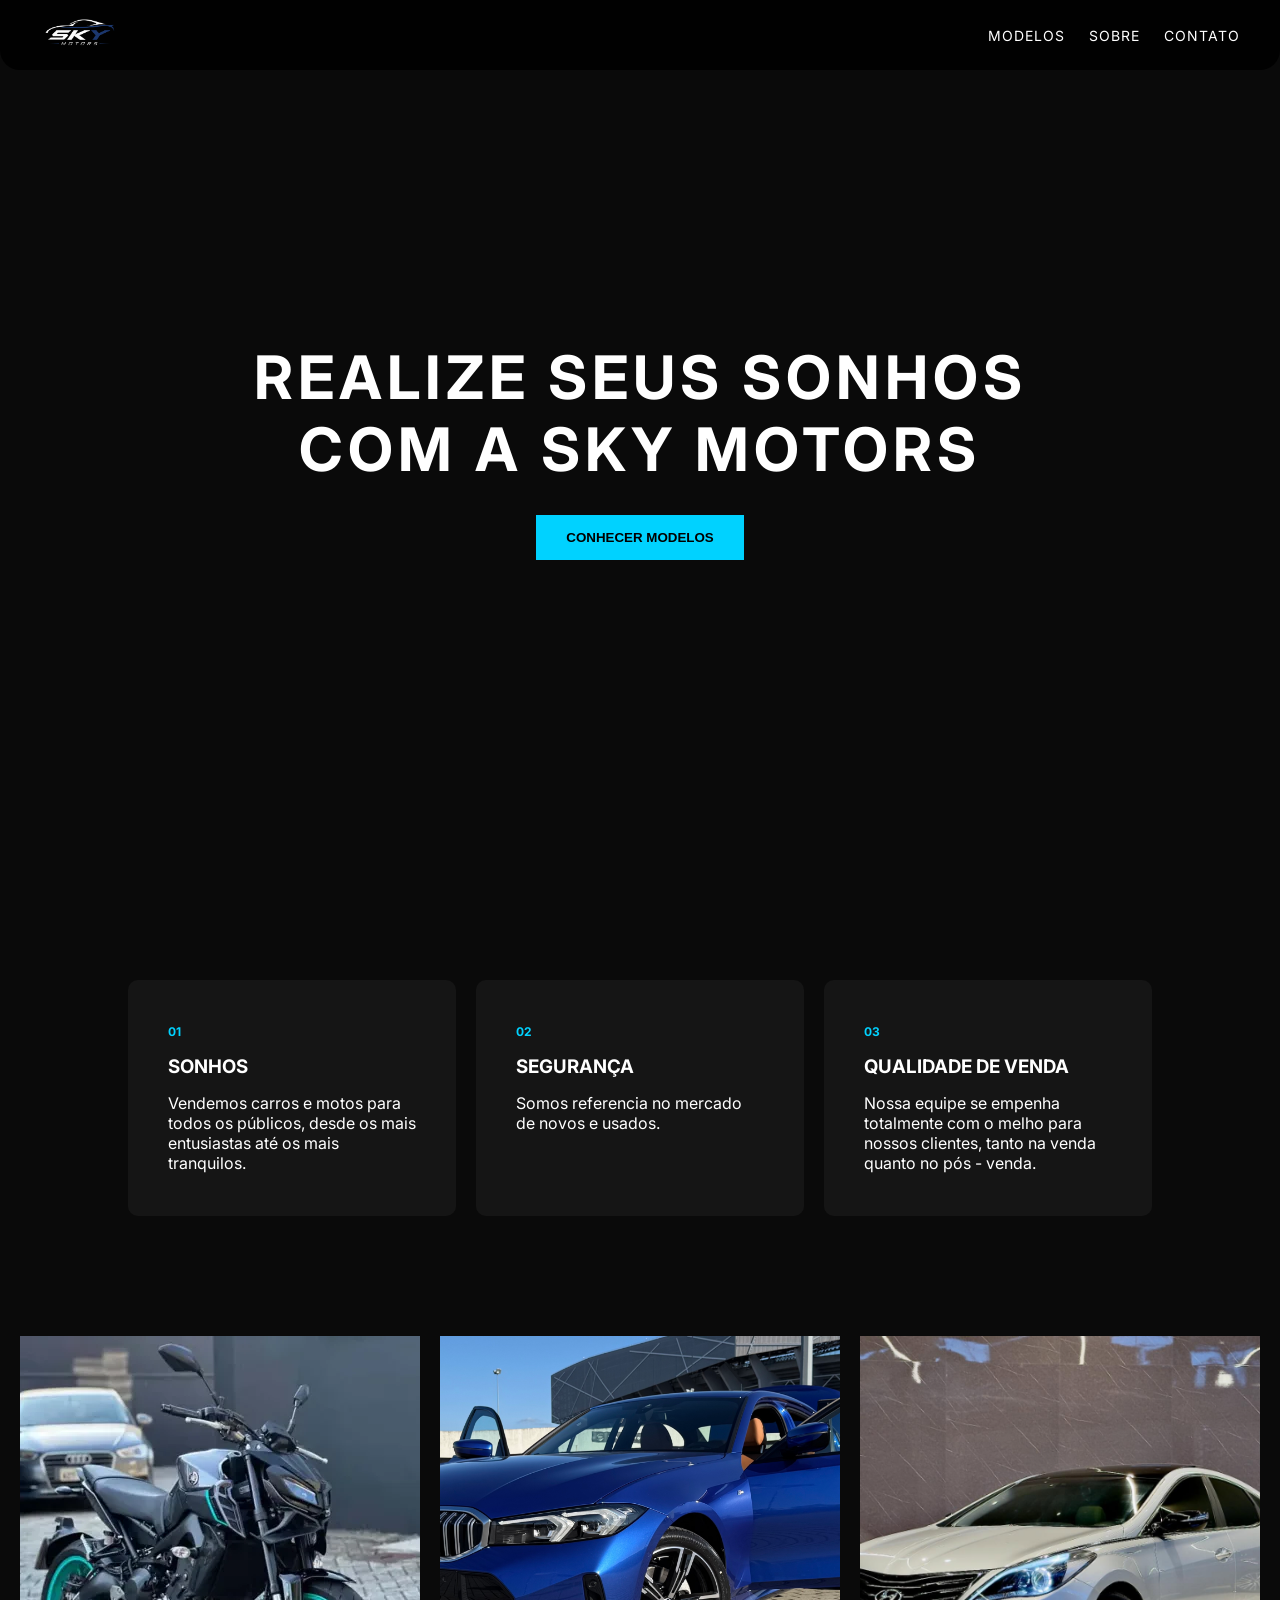
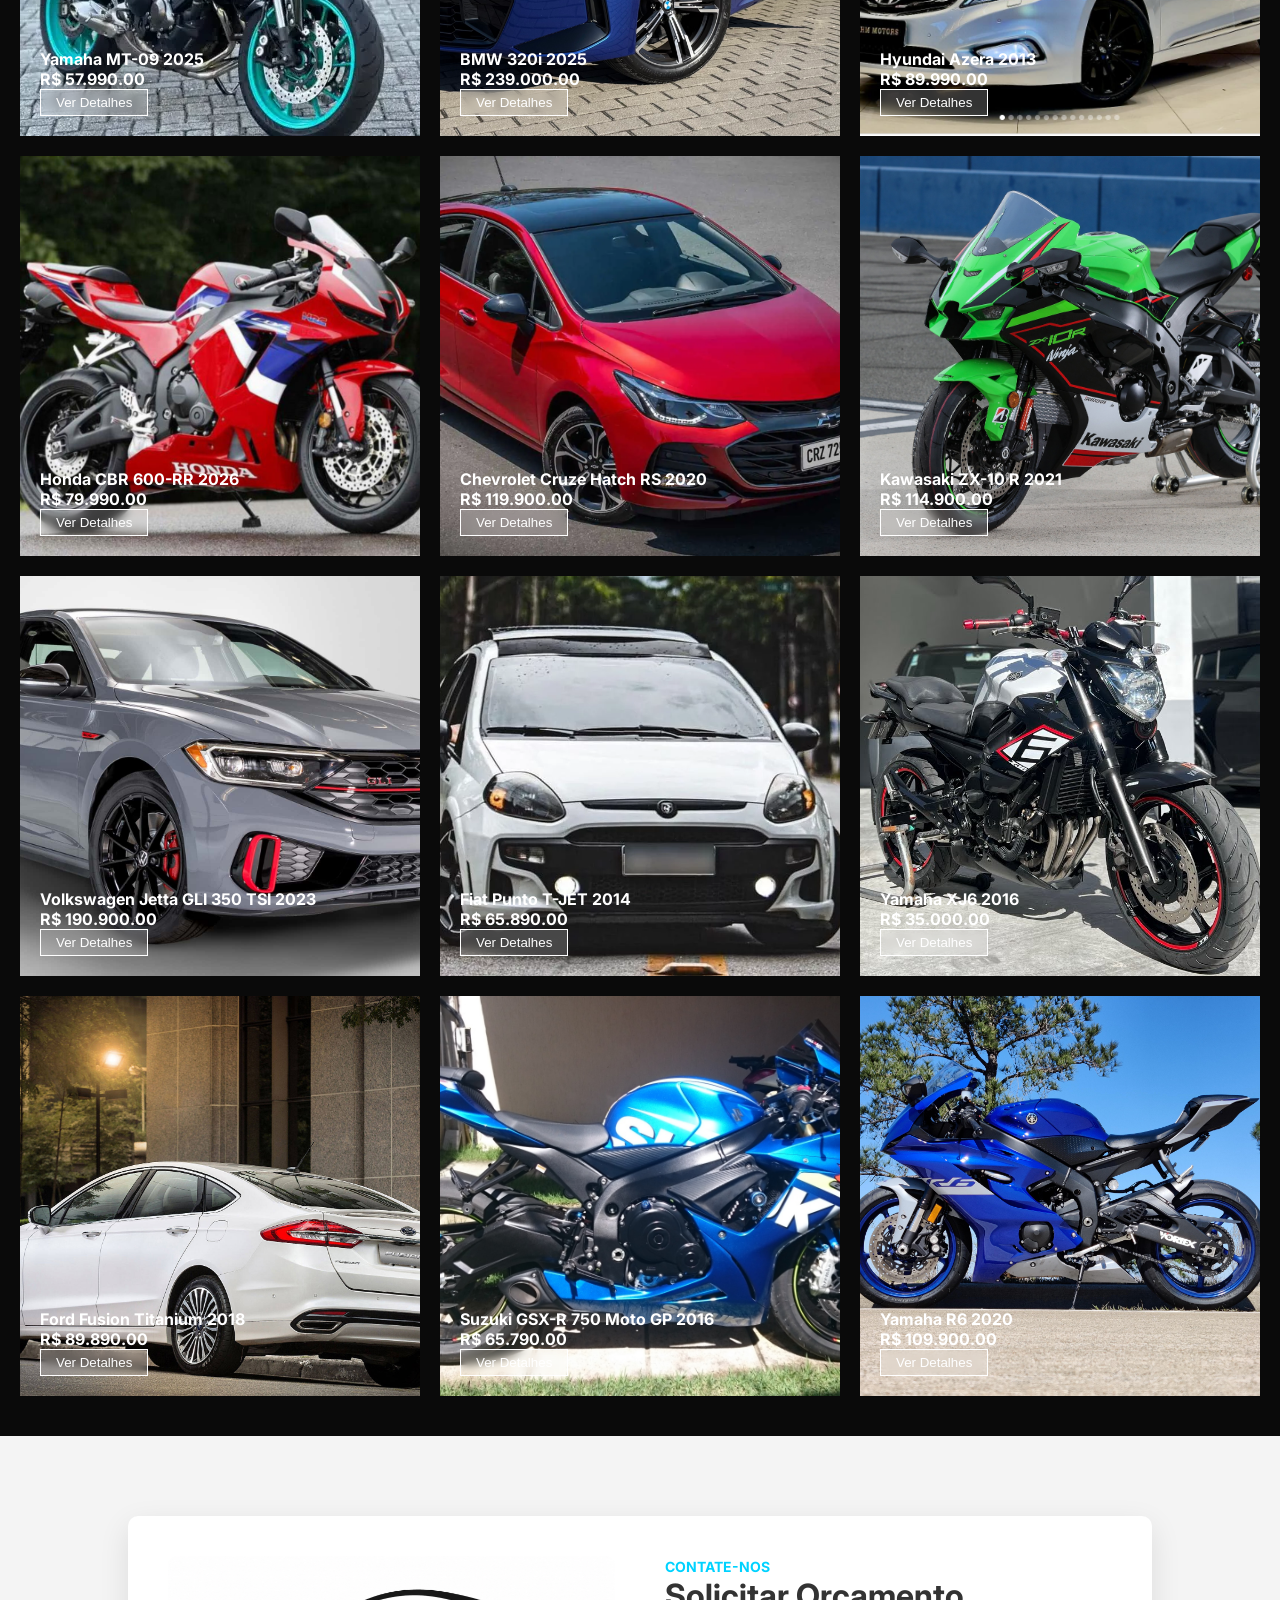
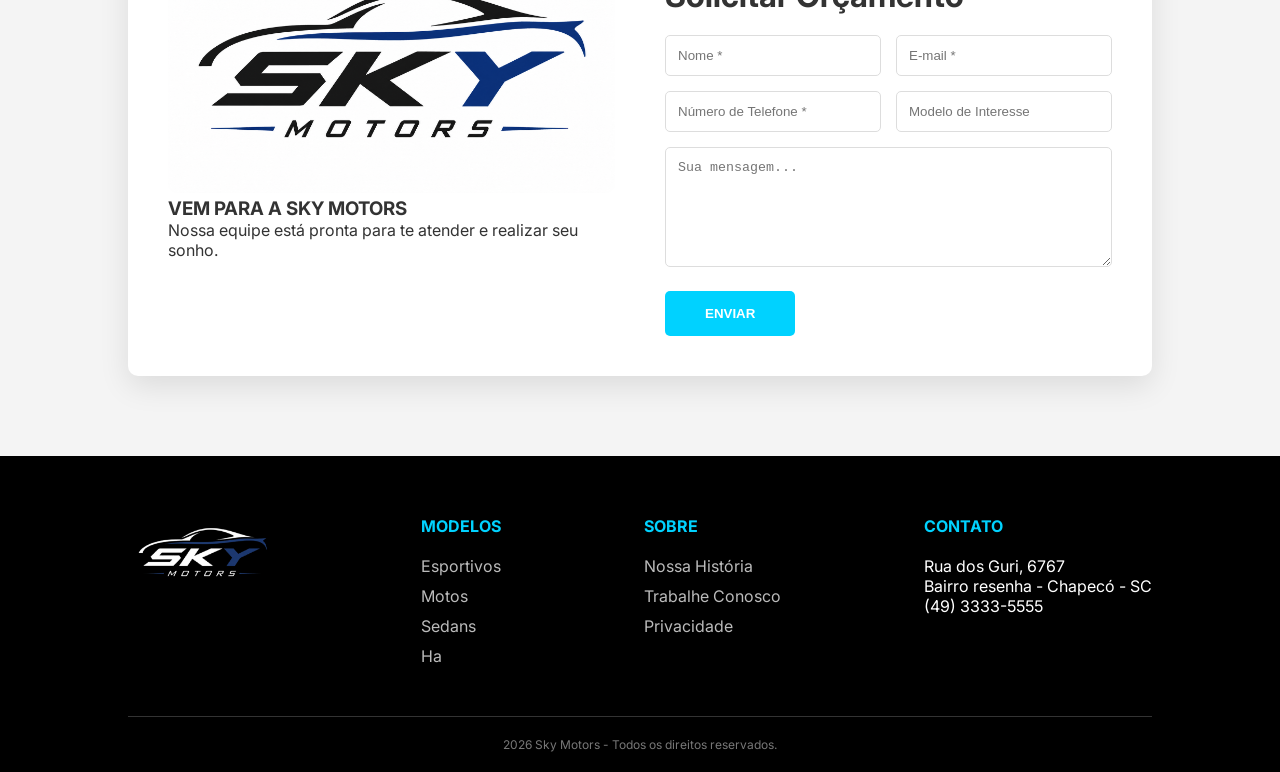
==== definitivo.html @ 9a7a0bfe "aura" ====
<!DOCTYPE html>
<html lang="pt-br">
<head>
    <meta charset="UTF-8">
    <meta name="viewport" content="width=device-width, initial-scale=1.0">
    <link rel="stylesheet" type="text/css" href="definitivo.css">
    <title>Sky Motors</title>
    <link href="https://fonts.googleapis.com/css2?family=Inter:wght@300;400;700&display=swap" rel="stylesheet">
</head>
<body>

    <header>
    <a href="iazini.html" class="logo-link">
        <img class="logocabecalho" src="imagens/skymotors.png" alt="Sky Motors Logo">
    </a>
    
<nav class="menu">
    <a href="#modelos">Modelos</a>
    <a href="#sobre">Sobre</a>
    <a href="#contato">Contato</a>
</nav>
</header>

    <main>
        <section class="hero">
            <div class="hero-content">
                <h1>REALIZE SEUS SONHOS <br> COM A SKY MOTORS</h1>
                <button class="btn-primary">CONHECER MODELOS</button>
            </div>
        </section>

        <section id="sobre" class="features">
            <div class="feature-card">
                <span>01</span>
                <h3>Sonhos</h3>
                <p>Vendemos carros e motos para todos os públicos, desde os mais entusiastas até os mais tranquilos.</p>
            </div>
            <div class="feature-card">
                <span>02</span>
                <h3>Segurança</h3>
                <p>Somos referencia no mercado de novos e usados.</p>
            </div>
            <div class="feature-card">
                <span>03</span>
                <h3>Qualidade de venda</h3>
                <p>Nossa equipe se empenha totalmente com o melho para nossos clientes, tanto na venda quanto no pós - venda.</p>
            </div>
        </section>

        <section id="modelos" class="vitrine">
            <div class="car-item">
                <img src="imagens/09.webp" alt="Carro 1">
                <div class="car-info">
                    <h4>Yamaha MT-09 2025</h4>
                    <h4>R$ 57.990.00</h4>
                    <button class="btn-small">Ver Detalhes</button>
                </div>
            </div>
            <div class="car-item">
                <img src="imagens/320i.jpg" alt="Carro 2">
                <div class="car-info">
                    <h4>BMW 320i 2025</h4>
                    <h4>R$ 239.000.00</h4>
                    <button class="btn-small">Ver Detalhes</button>
                </div>
            </div>
            <div class="car-item">
                <img src="imagens/AZERA2.png" alt="Carro 3">
                <div class="car-info">
                    <h4>Hyundai Azera 2013</h4>
                    <h4>R$ 89.990.00</h4>
                    <button class="btn-small">Ver Detalhes</button>
                </div>
            </div>
            
            <div class="car-item">
                <img src="imagens/cbr26.jpg" alt="Carro 2">
                <div class="car-info">
                    <h4>Honda CBR 600-RR 2026</h4>
                    <h4>R$ 79.990.00</h4>
                    <button class="btn-small">Ver Detalhes</button>
                </div>
            </div>
            
            <div class="car-item">
                <img src="imagens/cruze.webp" alt="Carro 2">
                <div class="car-info">
                    <h4>Chevrolet Cruze Hatch RS 2020</h4>
                    <h4>R$ 119.900.00</h4>
                    <button class="btn-small">Ver Detalhes</button>
                </div>
            </div>

            <div class="car-item">
                <img src="imagens/zx10.jpg" alt="Carro 2">
                <div class="car-info">
                    <h4>Kawasaki ZX-10 R 2021</h4>
                    <h4>R$ 114.900.00</h4>
                    <button class="btn-small">Ver Detalhes</button>
                </div>
            </div>

            <div class="car-item">
                <img src="imagens/gli.png" alt="Carro 2">
                <div class="car-info">
                    <h4>Volkswagen Jetta GLI 350 TSI 2023</h4>
                    <h4>R$ 190.900.00</h4>
                    <button class="btn-small">Ver Detalhes</button>
                </div>
            </div>

            <div class="car-item">
                <img src="imagens/tjet.webp" alt="Carro 2">
                <div class="car-info">
                    <h4>Fiat Punto T-JET 2014</h4>
                    <h4>R$ 65.890.00</h4>
                    <button class="btn-small">Ver Detalhes</button>
                </div>
            </div>

            <div class="car-item">
                <img src="imagens/xj.jpg" alt="Carro 2">
                <div class="car-info">
                    <h4>Yamaha XJ6 2016</h4>
                    <h4>R$ 35.000.00</h4>
                    <button class="btn-small">Ver Detalhes</button>
                </div>
            </div>

            <div class="car-item">
                <img src="imagens/fusion.jpg" alt="Carro 2">
                <div class="car-info">
                    <h4>Ford Fusion Titanium 2018</h4>
                    <h4>R$ 89.890.00</h4>
                    <button class="btn-small">Ver Detalhes</button>
                </div>
            </div>

            <div class="car-item">
                <img src="imagens/srad.jpg" alt="Carro 2">
                <div class="car-info">
                    <h4>Suzuki GSX-R 750 Moto GP 2016</h4>
                    <h4>R$ 65.790.00</h4>
                    <button class="btn-small">Ver Detalhes</button>
                </div>
            </div>

            <div class="car-item">
                <img src="imagens/r6.jpg" alt="Carro 2">
                <div class="car-info">
                    <h4>Yamaha R6 2020</h4>
                    <h4>R$ 109.900.00</h4>
                    <button class="btn-small">Ver Detalhes</button>
                </div>
            </div>
        </section>

        <section id="contato" class="contato">
    <div class="contato-container">
        <div class="contato-info">
            <img src="imagens/logo preta e azul.png" alt="Contato Sky Motors">
            <div class="info-detalhes">
                <h3>VEM PARA A SKY MOTORS</h3>
                <p>Nossa equipe está pronta para te atender e realizar seu sonho.</p>
            </div>
        </div>

        <div class="contato-form">
            <span>CONTATE-NOS</span>
            <h2>Solicitar Orçamento</h2>
            <form>
                <div class="input-group">
                    <input type="text" placeholder="Nome *">
                    <input type="email" placeholder="E-mail *">
                </div>
                <div class="input-group">
                    <input type="text" placeholder="Número de Telefone *">
                    <input type="text" placeholder="Modelo de Interesse">
                </div>
                <textarea placeholder="Sua mensagem..."></textarea>
                <button type="submit" class="btn-enviar">ENVIAR</button>
            </form>
        </div>
    </div>
</section>

<footer>
    <div class="footer-container">
        <div class="footer-col logo-footer">
            <img src="imagens/skymotors.png" alt="Logo">
        </div>
        <div class="footer-col">
            <h4>MODELOS</h4>
            <ul>
                <li><a href="#">Esportivos</a></li>
                <li><a href="#">Motos</a></li>
                <li><a href="#">Sedans</a></li>
                <li><a href="#">Ha</a></li>
            </ul>
        </div>
        <div class="footer-col">
            <h4>SOBRE</h4>
            <ul>
                <li><a href="#">Nossa História</a></li>
                <li><a href="#">Trabalhe Conosco</a></li>
                <li><a href="#">Privacidade</a></li>
            </ul>
        </div>
        <div class="footer-col">
            <h4>CONTATO</h4>
            <p>Rua dos Guri, 6767</p>
            <p>Bairro resenha - Chapecó - SC</p>
            <p>(49) 3333-5555</p>
        </div>
    </div>
    <div class="footer-bottom">
        <p>2026 Sky Motors - Todos os direitos reservados.</p>
    </div>
</footer>
    </main>

</body>
</html>
---- definitivo.css ----
* {
    margin: 0;
    padding: 0;
    box-sizing: border-box;
}

body {
    font-family: 'Inter', sans-serif;
    background-color: #0a0a0a;
    color: white;
}

header {
    display: flex;
    position: fixed;
    top: 0;
    width: 100%;
    height: 70px;
    background-color: rgba(0, 0, 0, 0.9);
    border-radius: 0 0 20px 20px;
    justify-content: space-between;
    align-items: center;
    padding: 0 40px;
    z-index: 1000;
}

.logocabecalho {
    height: 40px;
}

.menu a {
    color: white;
    text-decoration: none;
    margin-left: 20px;
    font-size: 14px;
    text-transform: uppercase;
    letter-spacing: 1px;
    transition: 0.3s;
}

.menu a:hover {
    color: #00d2ff;
}

.hero {
    height: 100vh;
    background: linear-gradient(rgba(0,0,0,0.6));
    background-size: cover;
    background-position: center;
    display: flex;
    align-items: center;
    justify-content: center;
    text-align: center;
}

.hero h1 {
    font-size: 60px;
    letter-spacing: 5px;
    margin-bottom: 10px;
}

.btn-primary {
    background-color: #00d2ff;
    color: black;
    border: none;
    padding: 15px 30px;
    font-weight: bold;
    cursor: pointer;
    margin-top: 20px;
    transition: 0.3s;
}

.btn-primary:hover {
    background-color: white;
    transform: scale(1.05);
}

.features {
    display: grid;
    grid-template-columns: repeat(3, 1fr);
    gap: 20px;
    padding: 80px 10%;
}

.feature-card {
    background-color: #151515;
    padding: 40px;
    border-radius: 10px;
    border-bottom: 3px solid transparent;
    transition: 0.3s;
}

.feature-card:hover {
    border-bottom: 3px solid #00d2ff;
    background-color: #1c1c1c;
}

.feature-card span {
    color: #00d2ff;
    font-size: 12px;
    font-weight: bold;
}

.feature-card h3 {
    margin: 15px 0;
    text-transform: uppercase;
}

.vitrine {
    display: grid;
    grid-template-columns: repeat(3, 1fr); 
    
    /* Espaço entre os anúncios */
    gap: 20px; 

    padding: 40px 20px; 
    
    background-color: #0a0a0a;
}

.car-item {
    position: relative;
    overflow: hidden;
    height: 400px;
}

.car-item img {
    width: 100%;
    height: 100%;
    object-fit: cover;
    transition: 0.5s;
}

.car-info {
    position: absolute;
    bottom: 20px;
    left: 20px;
}

.btn-small {
    background-color: rgba(255,255,255,0.2);
    color: white;
    border: 1px solid white;
    padding: 5px 15px;
    cursor: pointer;
    backdrop-filter: blur(5px);
}

.car-item:hover img {
    transform: scale(1.1);
}

.contato {
    background-color: #f4f4f4;
    padding: 80px 10%;
    color: #333;
}

.contato-container {
    display: grid;
    grid-template-columns: 1fr 1fr;
    gap: 50px;
    background: white;
    padding: 40px;
    border-radius: 10px;
    box-shadow: 0 10px 30px rgba(0,0,0,0.1);
}

.contato-info img {
    width: 100%;
    border-radius: 10px;
}

.contato-form span {
    color: #00d2ff;
    font-weight: bold;
    font-size: 14px;
}

.contato-form h2 {
    font-size: 32px;
    margin-bottom: 20px;
}

.input-group {
    display: flex;
    gap: 15px;
    margin-bottom: 15px;
}

input, textarea {
    width: 100%;
    padding: 12px;
    border: 1px solid #ddd;
    border-radius: 5px;
    outline: none;
}

textarea {
    height: 120px;
    margin-bottom: 20px;
}

.btn-enviar {
    background-color: #00d2ff;
    color: white;
    border: none;
    padding: 15px 40px;
    font-weight: bold;
    border-radius: 5px;
    cursor: pointer;
    transition: 0.3s;
}

.btn-enviar:hover {
    background-color: #008cb3;
}

/* FOOTER */
footer {
    background-color: #000;
    color: white;
    padding: 60px 10% 20px 10%;
}

.footer-container {
    display: flex;
    justify-content: space-between;
    flex-wrap: wrap;
    gap: 30px;
    border-bottom: 1px solid #333;
    padding-bottom: 40px;
}

.footer-col h4 {
    margin-bottom: 20px;
    color: #00d2ff;
}

.footer-col ul {
    list-style: none;
}

.footer-col ul li {
    margin-bottom: 10px;
}

.footer-col a {
    color: #bbb;
    text-decoration: none;
    transition: 0.3s;
}

.footer-col a:hover {
    color: white;
}

.footer-bottom {
    text-align: center;
    padding-top: 20px;
    font-size: 12px;
    color: #777;
}

html {
    scroll-behavior: smooth;
}

.footer-col img {
    width: 150px;
    height: auto;
    margin-bottom: 20px;
    display: block;
}
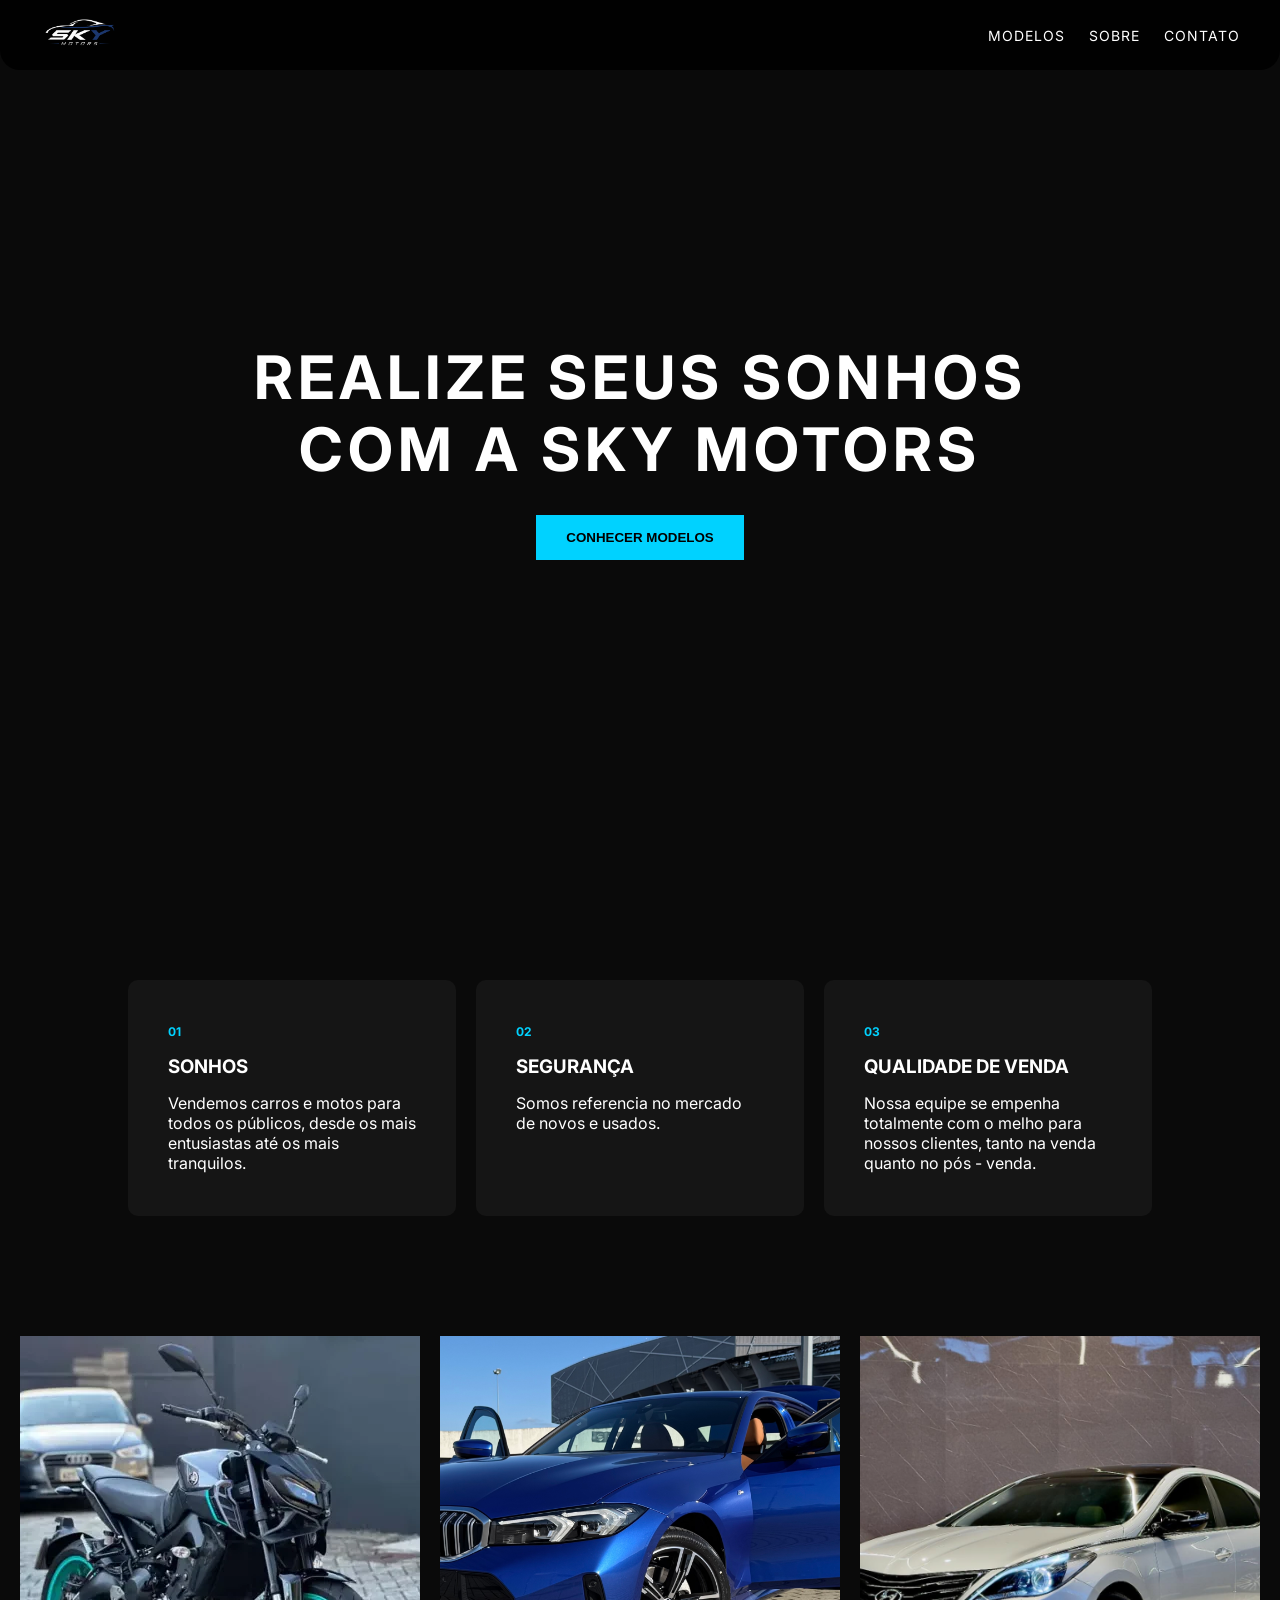
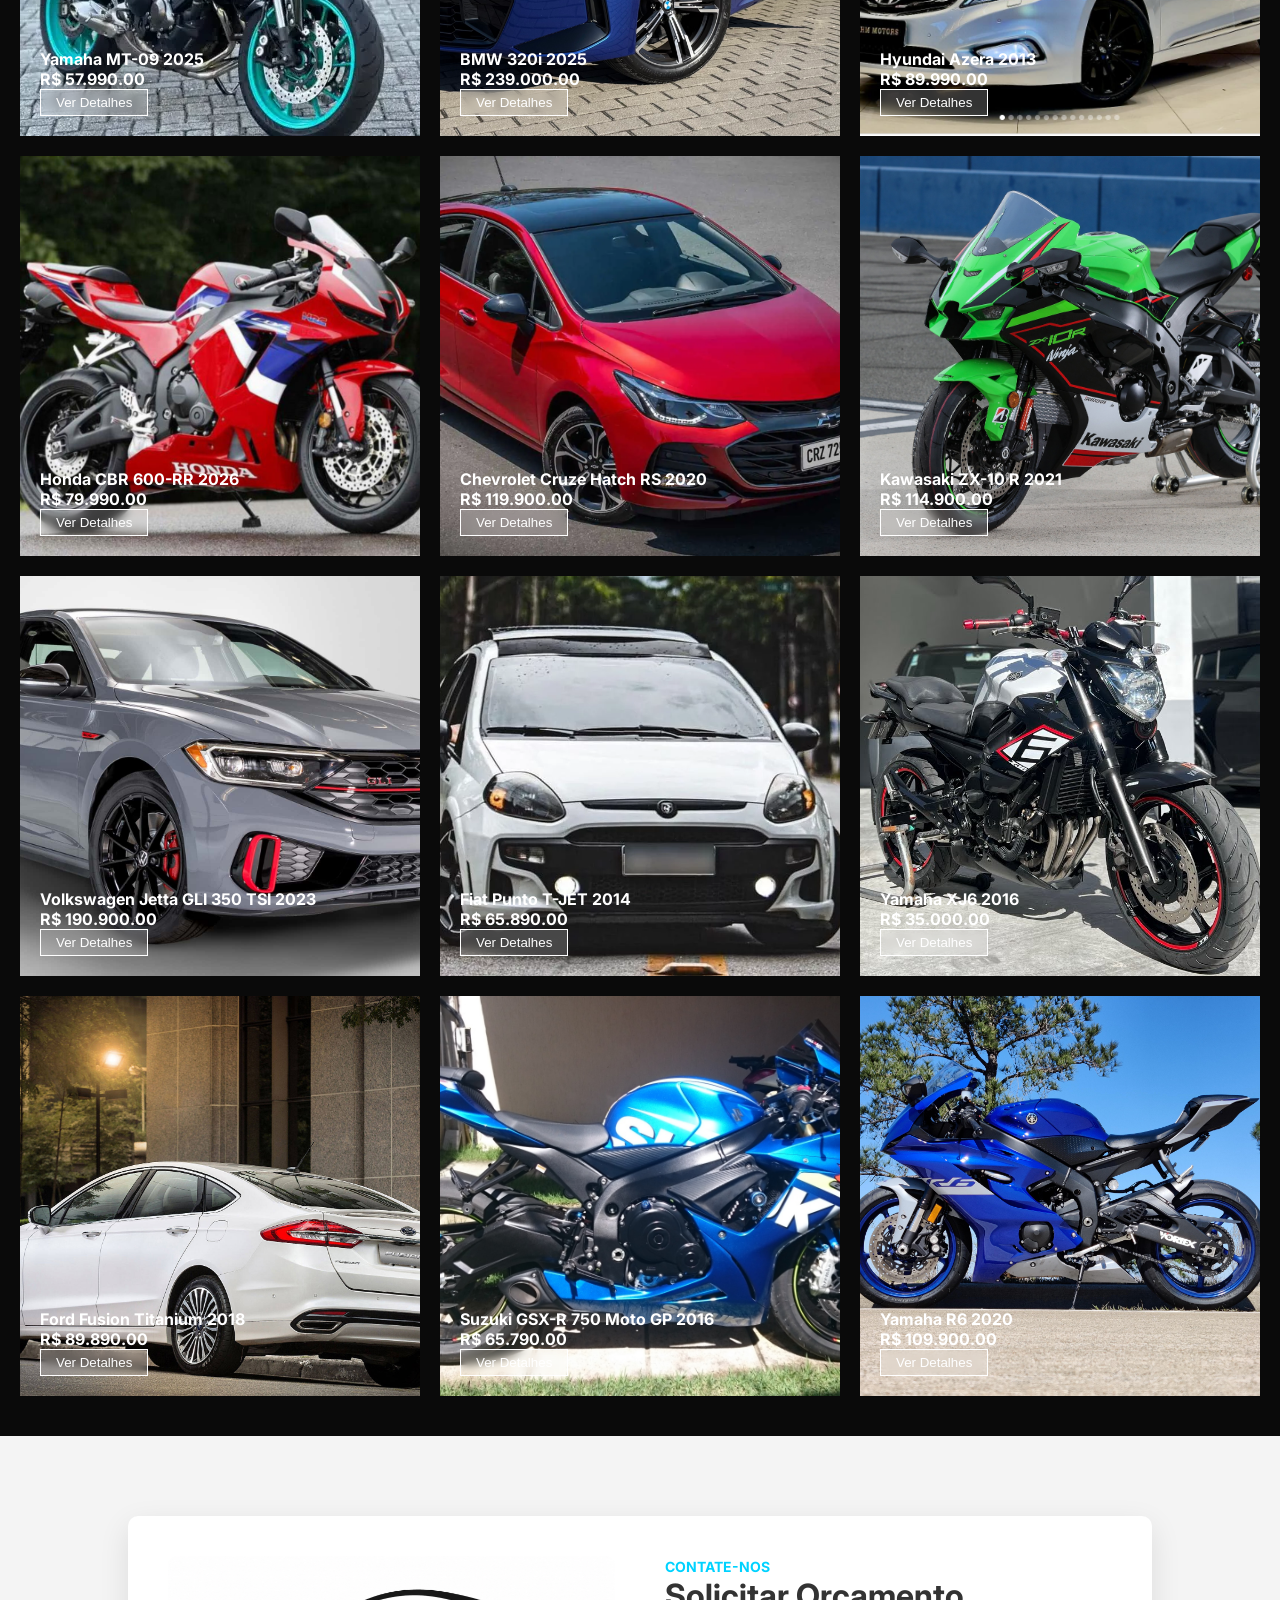
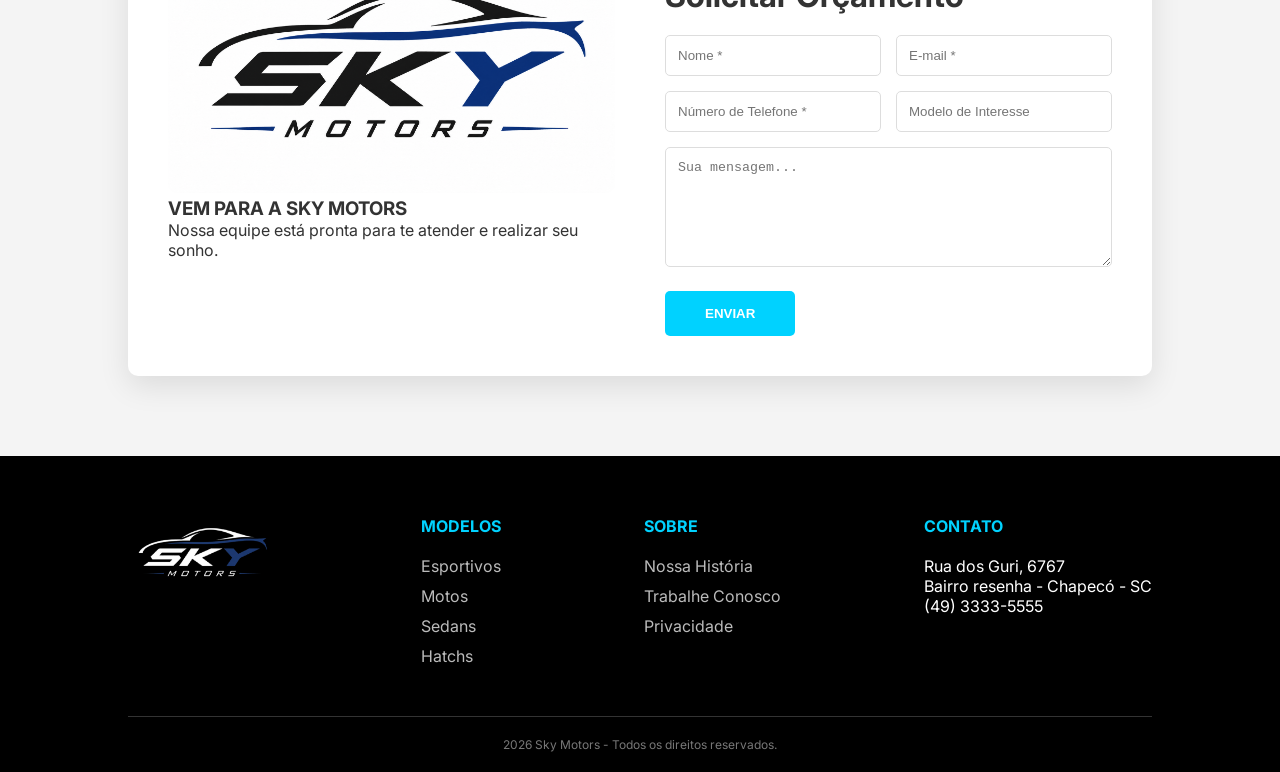
==== commit 62104d58: "Update definitivo.html" ====
--- a/definitivo.html
+++ b/definitivo.html
@@ -195,7 +195,7 @@
                 <li><a href="#">Esportivos</a></li>
                 <li><a href="#">Motos</a></li>
                 <li><a href="#">Sedans</a></li>
-                <li><a href="#">Ha</a></li>
+                <li><a href="#">Hatchs</a></li>
             </ul>
         </div>
         <div class="footer-col">
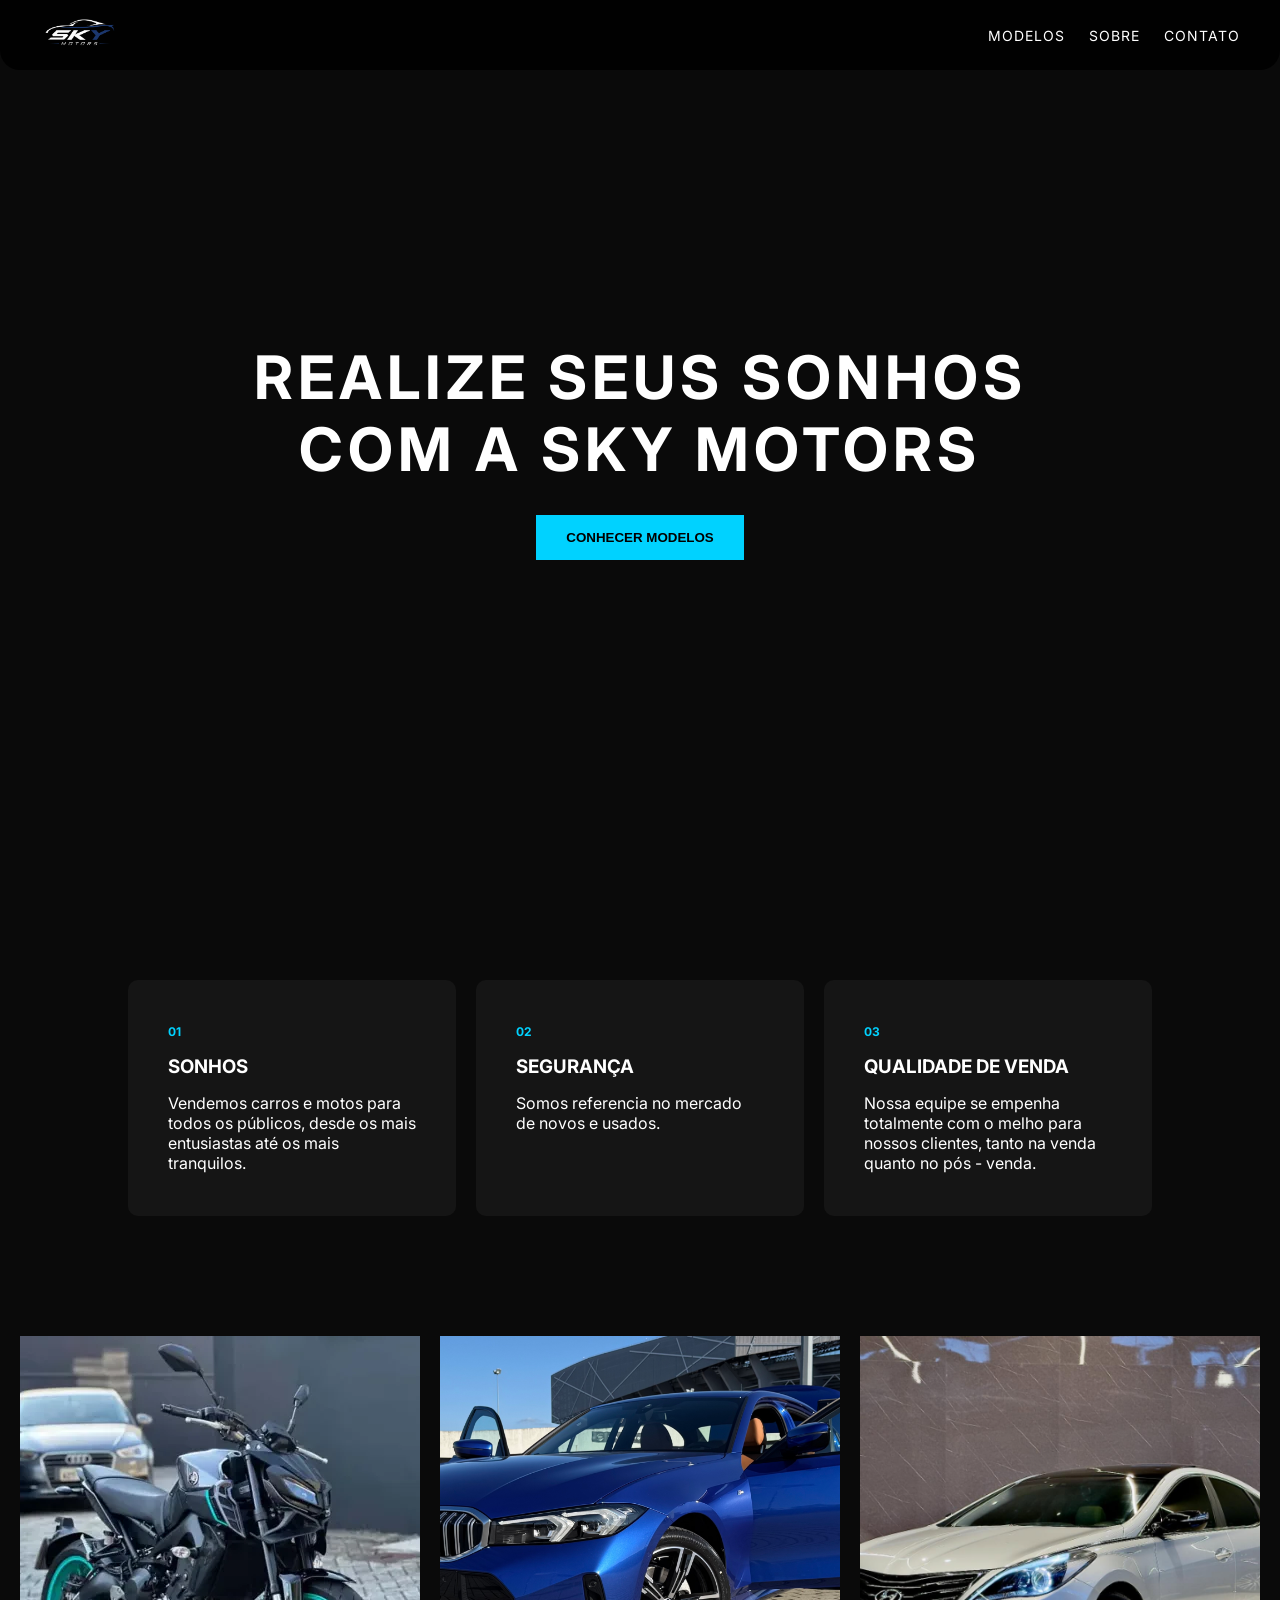
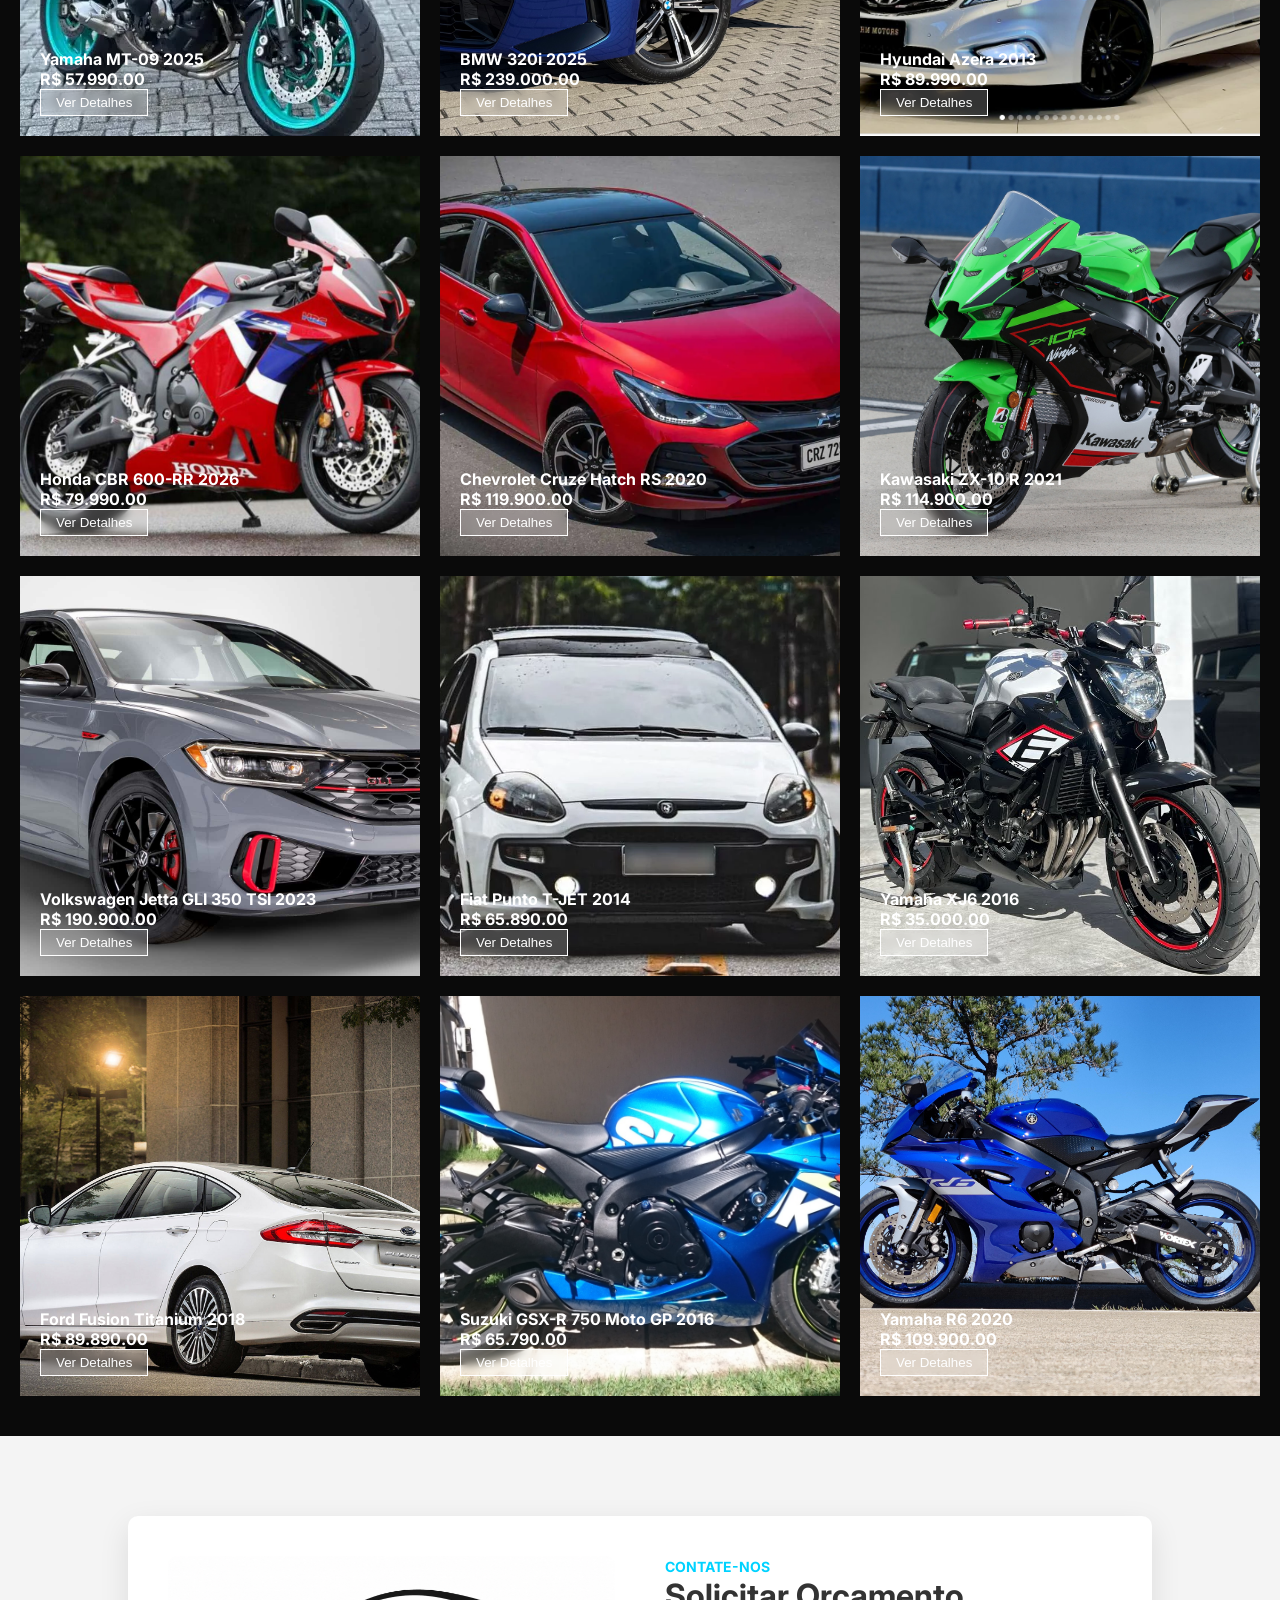
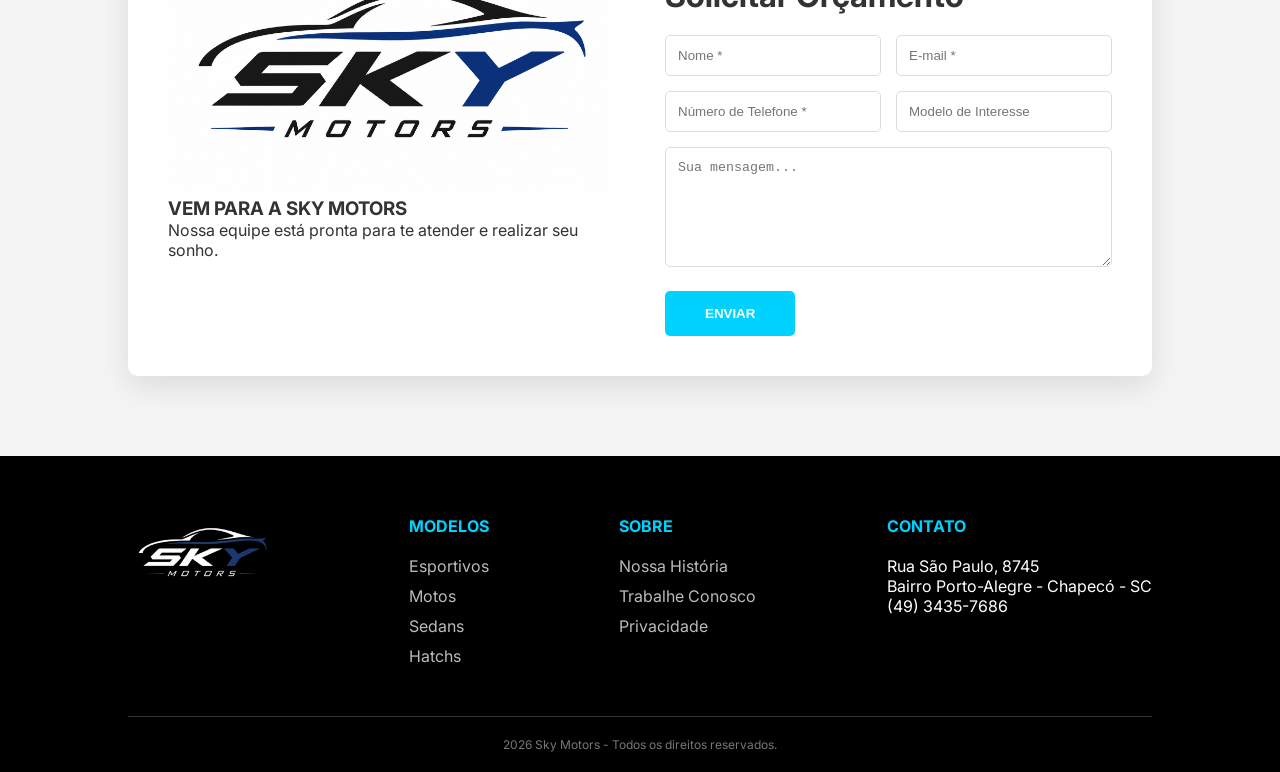
==== commit e3a8e805: "Update definitivo.html" ====
--- a/definitivo.html
+++ b/definitivo.html
@@ -208,9 +208,9 @@
         </div>
         <div class="footer-col">
             <h4>CONTATO</h4>
-            <p>Rua dos Guri, 6767</p>
-            <p>Bairro resenha - Chapecó - SC</p>
-            <p>(49) 3333-5555</p>
+            <p>Rua São Paulo, 8745</p>
+            <p>Bairro Porto-Alegre - Chapecó - SC</p>
+            <p>(49) 3435-7686</p>
         </div>
     </div>
     <div class="footer-bottom">
